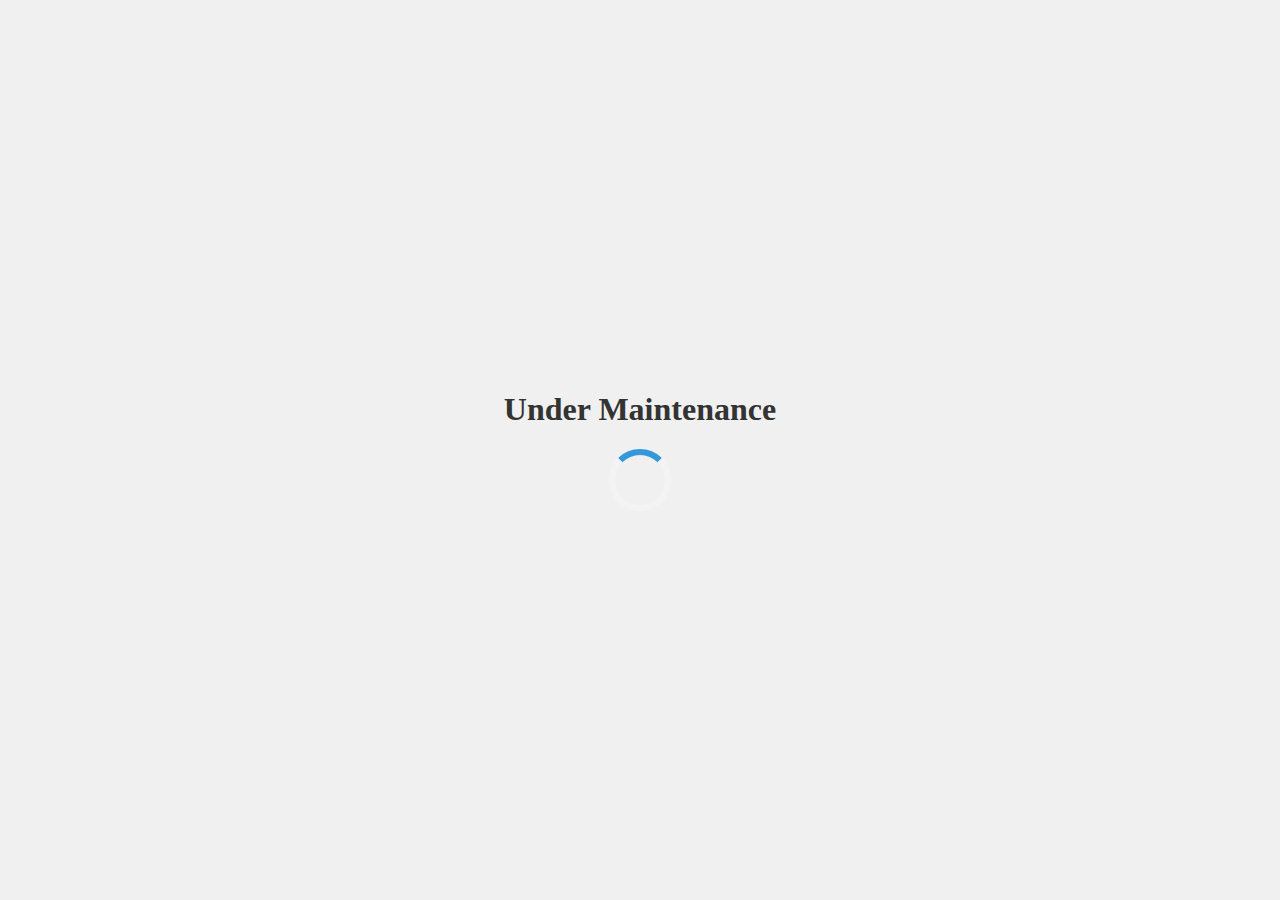
==== index.html @ 299dedfd "feat(undermaintenance): menambahkan html dan css" ====
<!DOCTYPE html>
<html lang="en">
<head>
  <meta charset="UTF-8">
  <meta name="viewport" content="width=device-width, initial-scale=1.0">
  <title>Under Maintenance</title>
  <link rel="stylesheet" href="styles.css">
</head>
<body>
  <div class="maintenance-container">
    <h1>Under Maintenance</h1>
    <div class="loader"></div>
  </div>
</body>
</html>
---- styles.css ----
body {
    margin: 0;
    padding: 0;
    display: flex;
    justify-content: center;
    align-items: center;
    height: 100vh;
    background-color: #f0f0f0;
  }
  
  .maintenance-container {
    text-align: center;
  }
  
  h1 {
    font-size: 2em;
    color: #333;
  }
  
  .loader {
    border: 6px solid #f3f3f3;
    border-top: 6px solid #3498db;
    border-radius: 50%;
    width: 50px;
    height: 50px;
    animation: spin 1s linear infinite;
    margin: 20px auto;
  }
  
  @keyframes spin {
    0% { transform: rotate(0deg); }
    100% { transform: rotate(360deg); }
  }
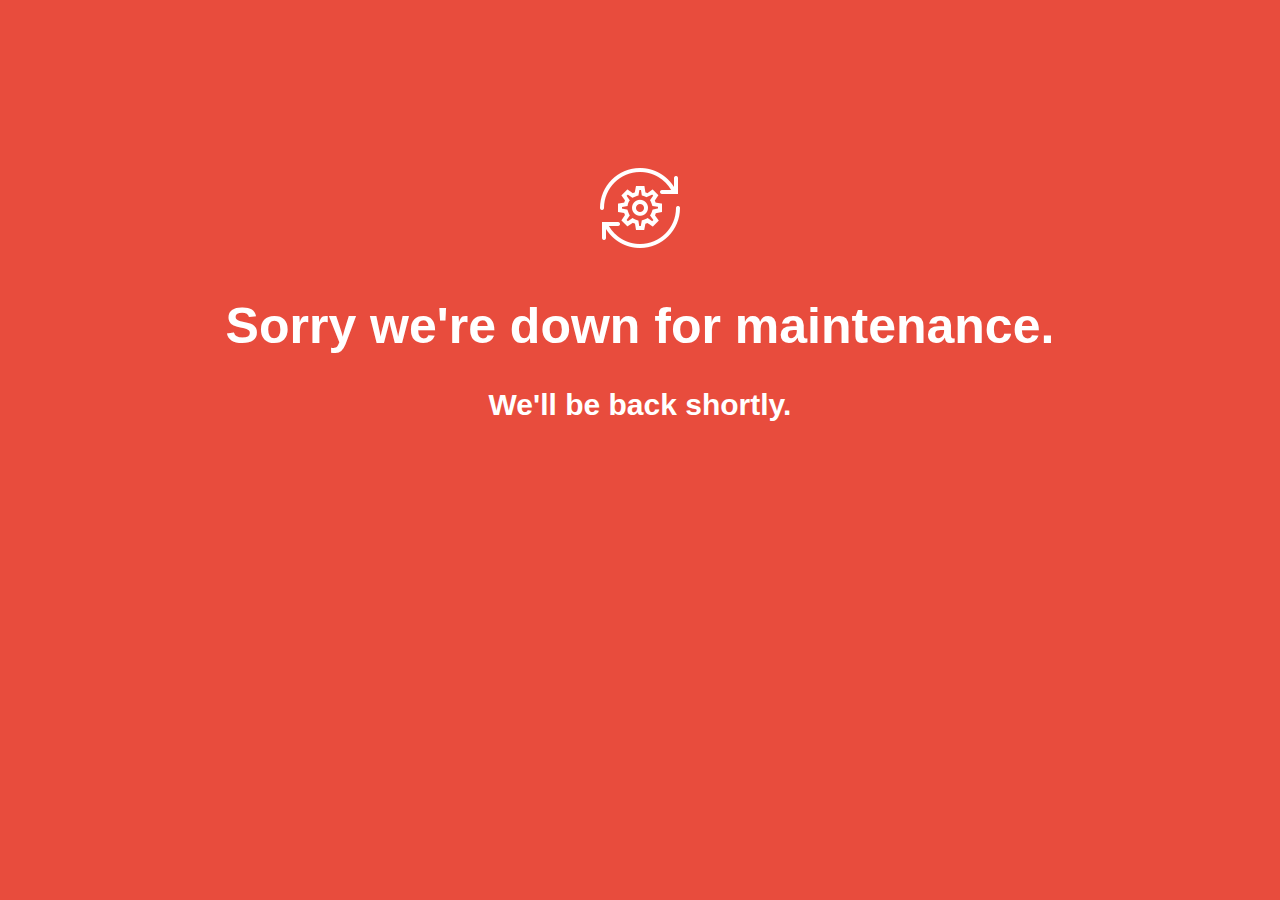
==== commit 11d59763: "push index.html" ====
--- a/index.html
+++ b/index.html
@@ -1,15 +1,33 @@
 <!DOCTYPE html>
-<html lang="en">
-<head>
-  <meta charset="UTF-8">
-  <meta name="viewport" content="width=device-width, initial-scale=1.0">
-  <title>Under Maintenance</title>
-  <link rel="stylesheet" href="styles.css">
-</head>
-<body>
-  <div class="maintenance-container">
-    <h1>Under Maintenance</h1>
-    <div class="loader"></div>
-  </div>
-</body>
-</html>
+<html>
+  <head>
+    <title>Down for maintenance...</title>
+    <link rel="icon" type="image/png" href="images/icon-white.png">
+    <style>
+      body { 
+        background-color: #E84C3D; 
+        text-align: center; 
+        padding: 150px; }
+      h1 { 
+        font-size: 50px; }
+      body { 
+        font: 20px Helvetica, sans-serif; color: #fff; 
+      }
+      #img360 {
+        border-radius: 100px;
+        margin-left: 0px;
+        -webkit-animation:spin 4s linear infinite;
+        -moz-animation:spin 4s linear infinite;
+        animation:spin 4s linear infinite;
+      }
+      @-moz-keyframes spin { 100% { -moz-transform: rotate(360deg); } }
+      @-webkit-keyframes spin { 100% { -webkit-transform: rotate(360deg); } }
+      @keyframes spin { 100% { -webkit-transform: rotate(360deg); transform:rotate(360deg); } }
+    </style>
+  </head>
+  <body>
+    <img id="img360" src="[data-uri]">
+    <h1>Sorry we're down for maintenance.</h1>
+    <h2>We'll be back shortly.</h2>
+  </body>
+</html>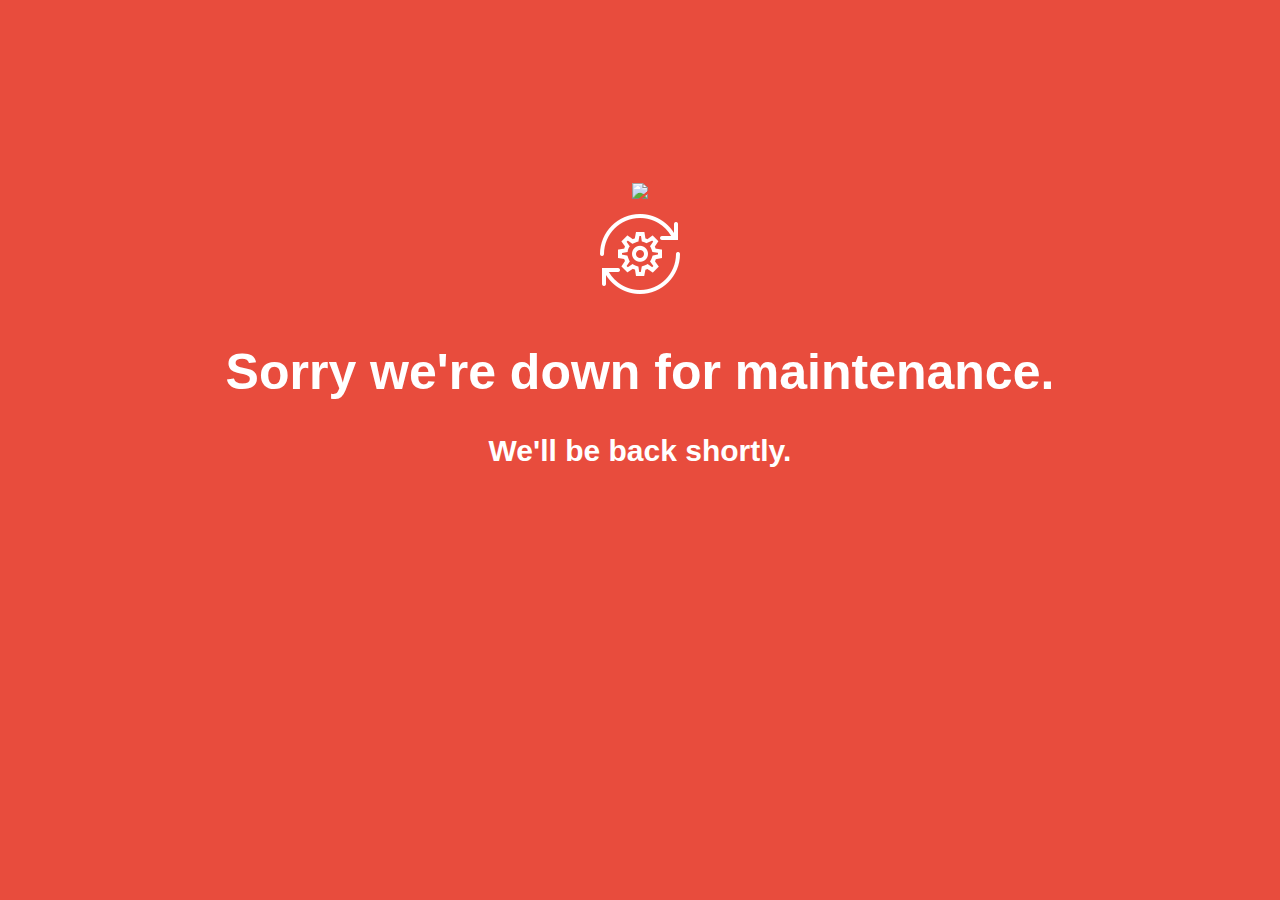
==== commit d6d42def: "feat(gambar): menambahkan gambar" ====
--- a/index.html
+++ b/index.html
@@ -26,7 +26,10 @@
     </style>
   </head>
   <body>
+    <br><img style="width: 30%;" src="https://i.pinimg.com/originals/66/8d/00/668d00c6bafdb00b07e5a9f7d0dbd2fa.gif">
+    <br>
     <img id="img360" src="[data-uri]">
+    
     <h1>Sorry we're down for maintenance.</h1>
     <h2>We'll be back shortly.</h2>
   </body>
